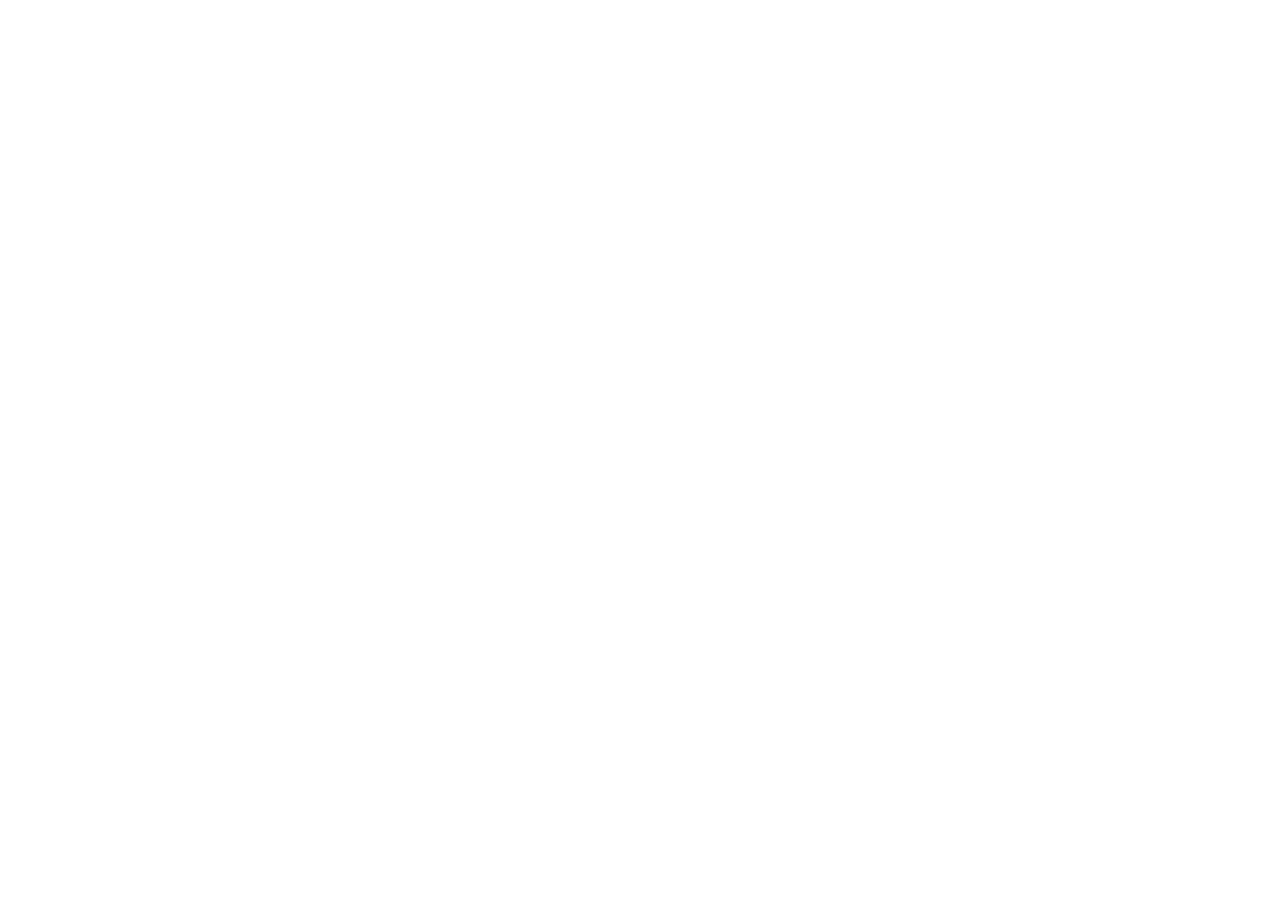
==== index.html @ 944a9228 "sus" ====
<!DOCTYPE html>
<html>
    <head>
        <tite></tite>
        <meta name="viewport" content="width=device-width, inital-scale=1.0">
        <link rel="stylesheet" href="bulma.css">
        <link rel="stylesheet" href="style.css">
        <link rel="icon" type="image/x-icon" href="">
    </head>
    <body></body>
</html>
<script defer src="https://friconix.com/cdn/friconix.js"></script>
<script src="index.js"></script>
---- style.css ----
@font-face {
    font-family: Comfortaa;
    src: url(Comfortaa-Regular.ttf);
}
@font-face {
    font-family: Ubuntu;
    src: url(Ubuntu-Regular.ttf);
}
@font-face {
    font-family: Source;
    src: url(SourceCodePro-Regular.otf) format(opentype);
}
h1 {
    font-family: Comfortaa;
    font-size: 18pt;
}
p {
    font-family: Ubuntu;
    font-size: 14pt;
}
code {
    font-family: Source;
    font-size: 14pt;
}
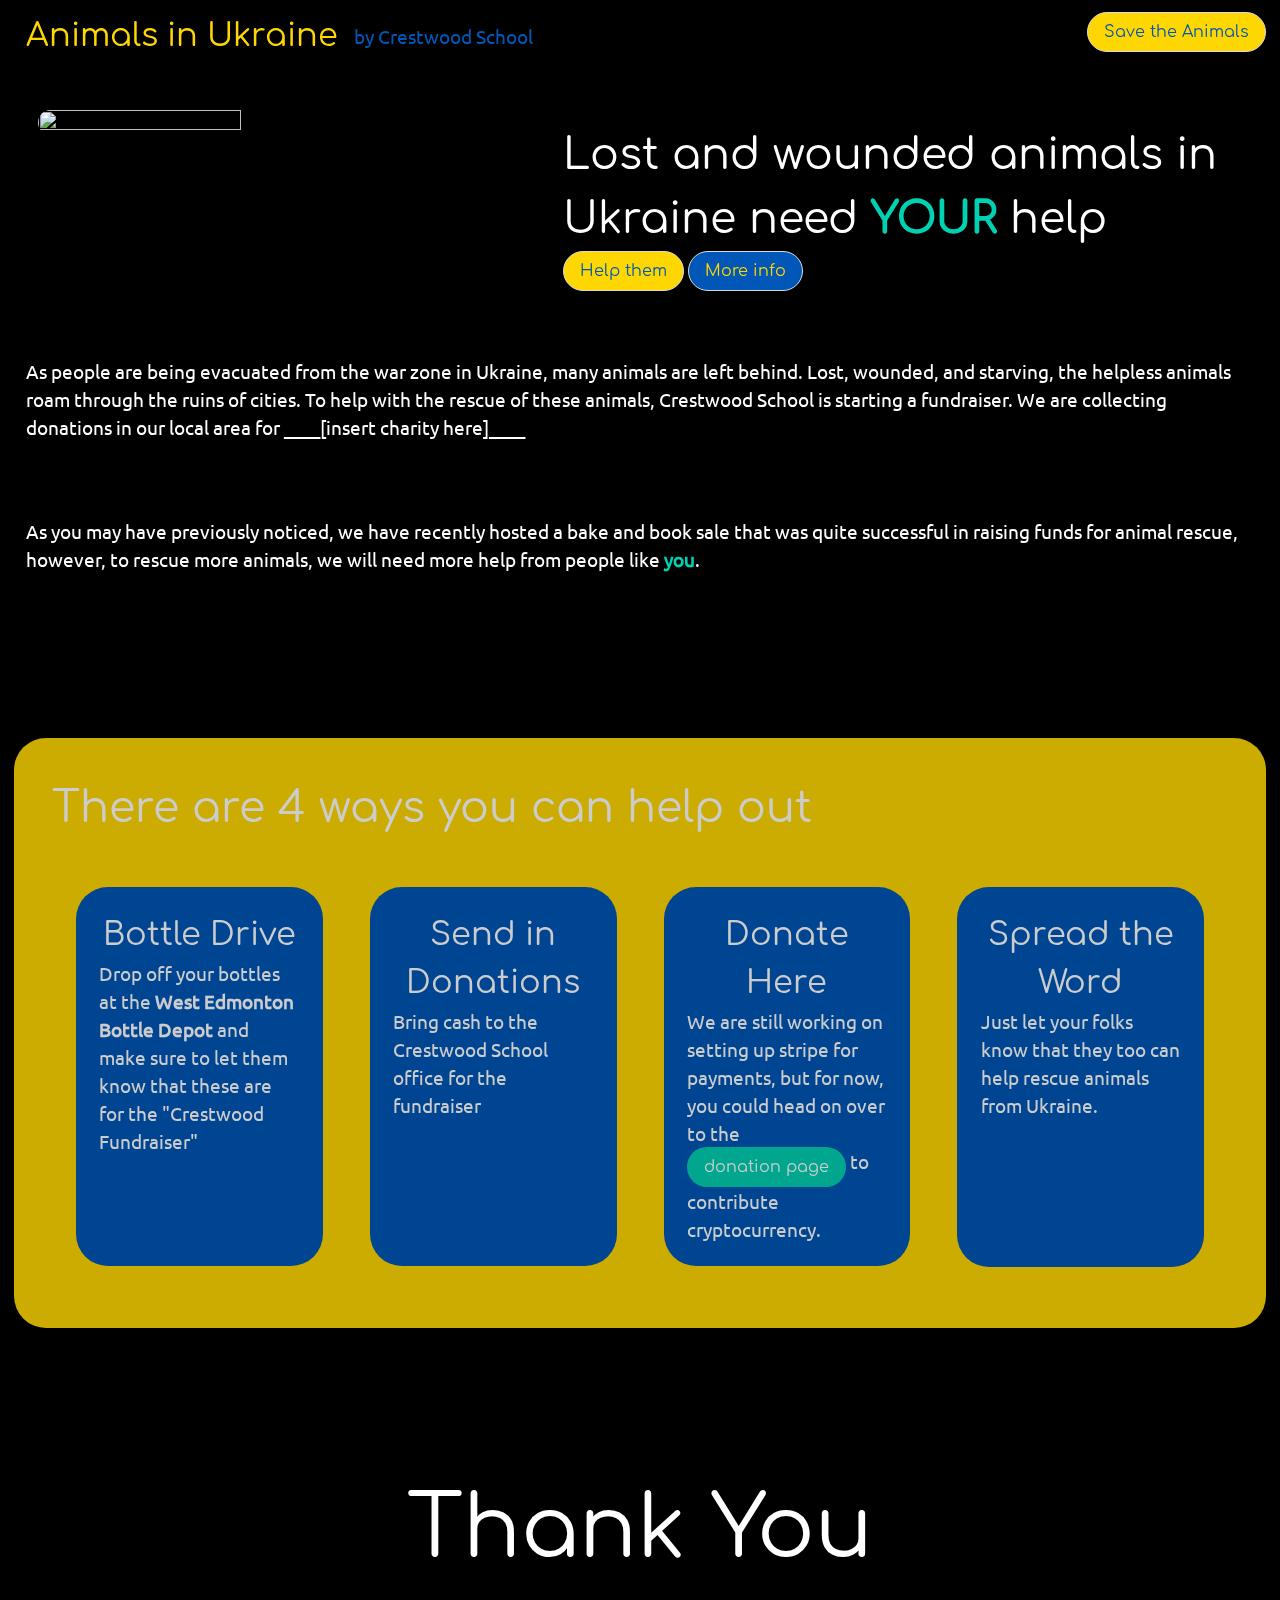
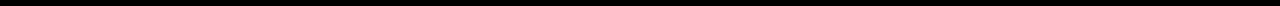
==== commit 2b1c7031: "just let me have a break" ====
--- a/index.html
+++ b/index.html
@@ -1,13 +1,71 @@
 <!DOCTYPE html>
 <html>
     <head>
-        <tite></tite>
+        <title>Animals In Ukraine</title>
         <meta name="viewport" content="width=device-width, inital-scale=1.0">
         <link rel="stylesheet" href="bulma.css">
         <link rel="stylesheet" href="style.css">
-        <link rel="icon" type="image/x-icon" href="">
+        <link rel="icon" type="image/x-icon" href="flag.svg">
     </head>
-    <body></body>
+    <body>
+        <div class="header tile is-ancestor" id="header">
+            <div class="tile is-parent" style="margin-left: 2%;" id="titletile">
+                <div class="level">
+                    <h1 id="title" class="level-item">Animals in Ukraine</h1>
+                    <span style="width: 16px;" class="level-item"></span>
+                    <p class="level-item" style="color: #0057b7;">by Crestwood School</p>
+                </div>
+            </div>
+            <div class="tile is-parent"><button class="button is-yellow" id="donate1"><i class="fi-xnsuxl-heart-solid"></i> Save the Animals</button></div>
+        </div>
+        <div class="columns sus" style="padding-top: 2%; margin: 0 2% 0 2%;">
+            <img src="dog.png" class="column is-5" style="height: 25%; border-radius: 32px;">
+            <div class="column">
+                <div class="callout">
+                    <div id="callout-content">
+                        <h1 style="font-size: 32pt;">Lost and wounded animals in Ukraine need <strong style="color: #00d1b2;">YOUR</strong> help</h1>
+                        <button class="button is-yellow" id="donate2"><i class="fi-xnsuxl-heart-solid" style="position: relative; top:-2px;"> </i>Help them</button>
+                        <button id="infobutton" class="button is-blue"><i class="fi-xnsuxl-info-solid"></i> More info</button>
+                    </div>
+                </div>
+            </div>
+        </div>
+       
+        <div class="tile is-ancestor" id="info">
+            <div class="tile is-vertical">
+                <div class="tile is-parent infotile"><p>As people are being evacuated from the war zone in Ukraine, many animals are left behind. Lost, wounded, and starving, the helpless animals roam through the ruins of cities. To help with the rescue of these animals, Crestwood School is starting a fundraiser. We are collecting donations in our local area for ____[insert charity here]____</p></div>
+                <div class="tile is-parent infotile"><p>As you may have previously noticed, we have recently hosted a bake and book sale that was quite successful in raising funds for animal rescue, however, to rescue more animals, we will need more help from people like <strong style="color: #00d1b2;">you</strong>.</p></div>
+            </div>
+        </div>
+        <hr style="min-height: 64px; opacity: 0;"></hr>
+        <div class="tile is-ancestor" id="donate">
+            <div style="opacity: 0.80;">
+                <div class="tile is-vertical notification is-yellow generic">
+                    <h1 class="tile is-parent" style="font-size: 32pt;">There are 4 ways you can help out</h1>
+                    <div class="tile is-parent">
+                        <div class="tile is-vertical notification is-blue generic">
+                            <h1 class="ways">Bottle Drive</h1>
+                            <p>Drop off your bottles at the <strong style="color: white;">West Edmonton Bottle Depot</strong> and make sure to let them know that these are for the "Crestwood Fundraiser"</p>
+                        </div>
+                        <div class="tile is-vertical notification is-blue generic">
+                            <h1 class="ways">Send in Donations</h1>
+                            <p>Bring cash to the Crestwood School office for the fundraiser</p>
+                        </div>
+                        <div class="tile is-vertical notification is-blue generic">
+                            <h1 class="ways">Donate Here</h1>
+                            <p>We are still working on setting up stripe for payments, but for now, you could head on over to the <button style="display:inline;" id="webdonation" class="is-primary button">donation page</button> to contribute cryptocurrency.</p>
+                        </div>
+                        <div class="tile is-vertical notification is-blue generic">
+                            <h1 class="ways">Spread the Word</h1>
+                            <p>Just let your folks know that they too can help rescue animals from Ukraine.</p>
+                        </div>
+                    </div>
+                </div>
+            </div>
+        </div>
+        <hr style="min-height: 64px; opacity: 0;"></hr>
+        <h1 style="font-size: 64pt; text-align:center;">Thank You</h1>
+    </body>
 </html>
 <script defer src="https://friconix.com/cdn/friconix.js"></script>
 <script src="index.js"></script>--- a/style.css
+++ b/style.css
@@ -8,17 +8,109 @@
 }
 @font-face {
     font-family: Source;
-    src: url(SourceCodePro-Regular.otf) format(opentype);
+    src: url(SourceCodePro-Regular.otf);
+}
+html {
+    background-color: black;
+    height: 100%;
+    width: 100%;
+    background-image: url(backdrop.png);
+    background-color: black;
+    background-position: center;
+    background-repeat: norepeat;
+    background-size: cover;
+    background-attachment: fixed;
 }
 h1 {
     font-family: Comfortaa;
     font-size: 18pt;
+    color: white;
 }
 p {
     font-family: Ubuntu;
     font-size: 14pt;
+    color: white;
+}
+.header {
+    position: sticky;
+    position: -webkit-sticky;
+    top: 0%;
+    height: 5%;
+    backdrop-filter: blur(8px) brightness(64%);
+    -webkit-backdrop-filter: blur(8px) brightness(64%);
+    z-index: 2048;
+    min-width: 100%;
+    margin: 0;
+    padding: 0;
+}
+button {
+    border-radius: 64px;
+    font-family: Comfortaa;
+}
+.button {
+    border-radius: 64px;
+}
+#title {
+    font-size: 24pt;
+    color: #ffd700;
+}
+.callout {
+    backdrop-filter: brightness(82%); 
+    -webkit-backdrop-filter: brightness(82%);
+    border-radius: 32px;
+    padding: 2%;
+    margin-bottom: 2%;
+}
+#donate1 {
+    position: absolute;
+    right: 2%;
+}
+i {
+    position: relative; 
+    top: -2px;
+}
+.infotile {
+    backdrop-filter: brightness(50%);
+    -webkit-backdrop-filter: brightness(50%);
+    border-radius: 32px;
+    padding: 4%;
+    margin: 2% 2% 2% 2%;
+}
+.is-yellow {
+    background-color: #ffd700;
+    color: #0057b7;
+}
+.is-blue {
+    background-color: #0057b7;
+    color: #ffd700;
+}
+.generic {
+    border-radius: 32px;
+    padding: 2%;
+    margin: 2%;
+}
+.ways {
+    text-align: center;
+    font-size: 24pt;
+    color: white;
+}
+#donate {
+    min-width: 100%;
+}
+#donate1 {
+    z-index: 2049;
+}
+#titletile {
+    cursor: pointer;
+}
+.wallet {
+    font-size: 10pt;
+    cursor: pointer;
 }
 code {
     font-family: Source;
-    font-size: 14pt;
-}
+    padding: 2px;
+    background-color: black;
+    border: white;
+    border-radius: 32px;
+}